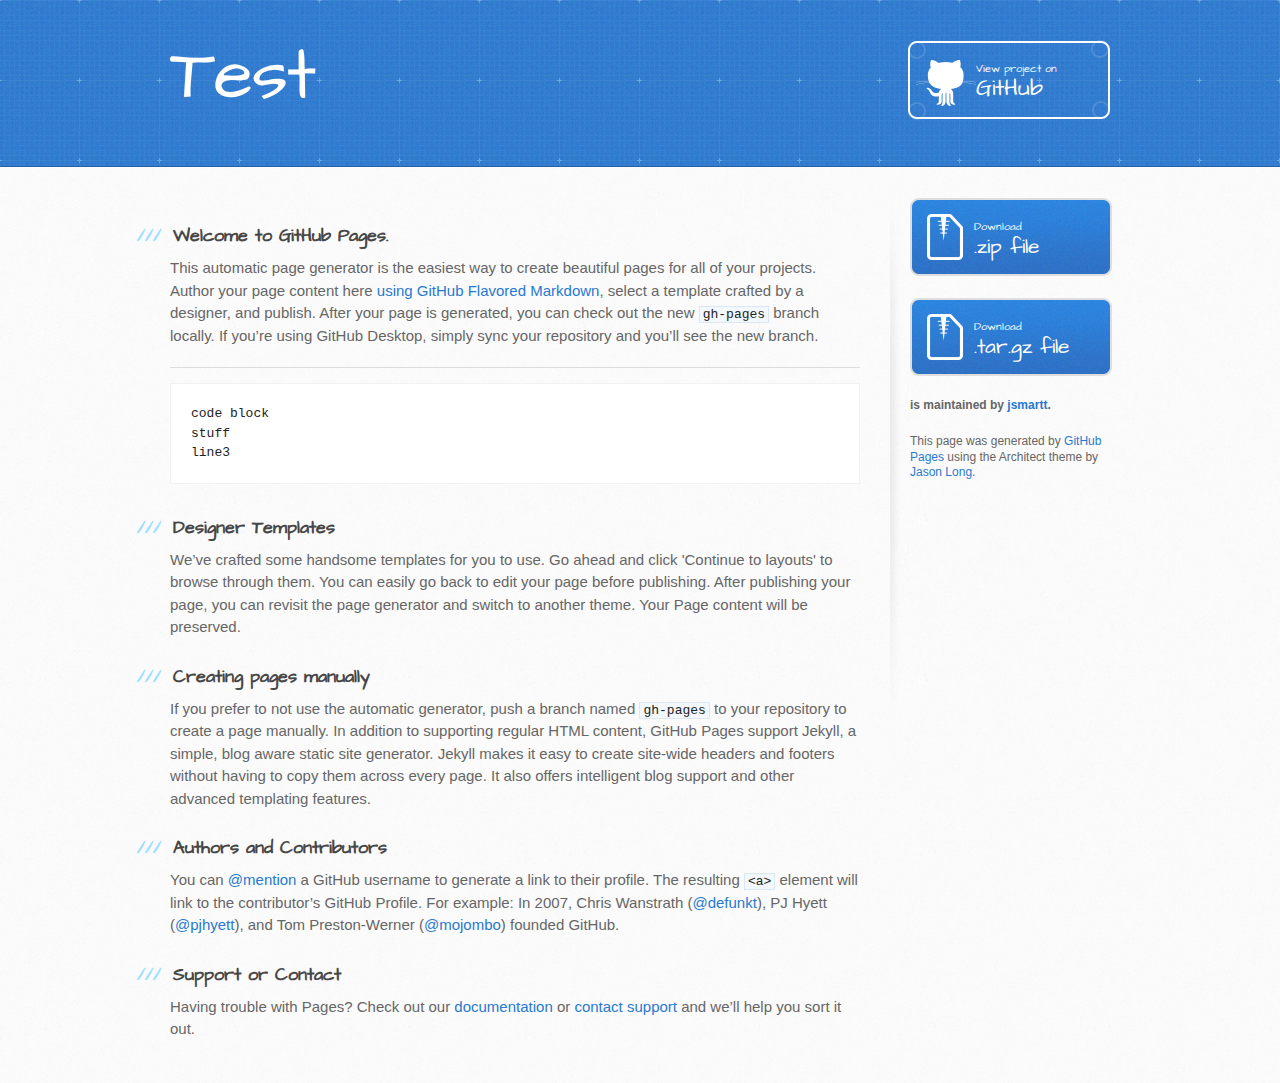
==== index.html @ 28af8bc1 "Create gh-pages branch via GitHub" ====
<!DOCTYPE html>
<html>
  <head>
    <meta charset='utf-8'>
    <meta http-equiv="X-UA-Compatible" content="chrome=1">
    <meta name="viewport" content="width=device-width, initial-scale=1, maximum-scale=1">
    <link href='https://fonts.googleapis.com/css?family=Architects+Daughter' rel='stylesheet' type='text/css'>
    <link rel="stylesheet" type="text/css" href="stylesheets/stylesheet.css" media="screen">
    <link rel="stylesheet" type="text/css" href="stylesheets/github-light.css" media="screen">
    <link rel="stylesheet" type="text/css" href="stylesheets/print.css" media="print">

    <!--[if lt IE 9]>
    <script src="//html5shiv.googlecode.com/svn/trunk/html5.js"></script>
    <![endif]-->

    <title>Test by jsmartt</title>
  </head>

  <body>
    <header>
      <div class="inner">
        <h1>Test</h1>
        <h2></h2>
        <a href="https://github.com/jsmartt/test" class="button"><small>View project on</small> GitHub</a>
      </div>
    </header>

    <div id="content-wrapper">
      <div class="inner clearfix">
        <section id="main-content">
          <h3>
<a id="welcome-to-github-pages" class="anchor" href="#welcome-to-github-pages" aria-hidden="true"><span class="octicon octicon-link"></span></a>Welcome to GitHub Pages.</h3>

<p>This automatic page generator is the easiest way to create beautiful pages for all of your projects. Author your page content here <a href="https://guides.github.com/features/mastering-markdown/">using GitHub Flavored Markdown</a>, select a template crafted by a designer, and publish. After your page is generated, you can check out the new <code>gh-pages</code> branch locally. If you’re using GitHub Desktop, simply sync your repository and you’ll see the new branch.</p>

<hr>

<div class="highlight highlight-source-ruby"><pre>code block
stuff
line3</pre></div>

<h3>
<a id="designer-templates" class="anchor" href="#designer-templates" aria-hidden="true"><span class="octicon octicon-link"></span></a>Designer Templates</h3>

<p>We’ve crafted some handsome templates for you to use. Go ahead and click 'Continue to layouts' to browse through them. You can easily go back to edit your page before publishing. After publishing your page, you can revisit the page generator and switch to another theme. Your Page content will be preserved.</p>

<h3>
<a id="creating-pages-manually" class="anchor" href="#creating-pages-manually" aria-hidden="true"><span class="octicon octicon-link"></span></a>Creating pages manually</h3>

<p>If you prefer to not use the automatic generator, push a branch named <code>gh-pages</code> to your repository to create a page manually. In addition to supporting regular HTML content, GitHub Pages support Jekyll, a simple, blog aware static site generator. Jekyll makes it easy to create site-wide headers and footers without having to copy them across every page. It also offers intelligent blog support and other advanced templating features.</p>

<h3>
<a id="authors-and-contributors" class="anchor" href="#authors-and-contributors" aria-hidden="true"><span class="octicon octicon-link"></span></a>Authors and Contributors</h3>

<p>You can <a href="https://github.com/blog/821" class="user-mention">@mention</a> a GitHub username to generate a link to their profile. The resulting <code>&lt;a&gt;</code> element will link to the contributor’s GitHub Profile. For example: In 2007, Chris Wanstrath (<a href="https://github.com/defunkt" class="user-mention">@defunkt</a>), PJ Hyett (<a href="https://github.com/pjhyett" class="user-mention">@pjhyett</a>), and Tom Preston-Werner (<a href="https://github.com/mojombo" class="user-mention">@mojombo</a>) founded GitHub.</p>

<h3>
<a id="support-or-contact" class="anchor" href="#support-or-contact" aria-hidden="true"><span class="octicon octicon-link"></span></a>Support or Contact</h3>

<p>Having trouble with Pages? Check out our <a href="https://help.github.com/pages">documentation</a> or <a href="https://github.com/contact">contact support</a> and we’ll help you sort it out.</p>
        </section>

        <aside id="sidebar">
          <a href="https://github.com/jsmartt/test/zipball/master" class="button">
            <small>Download</small>
            .zip file
          </a>
          <a href="https://github.com/jsmartt/test/tarball/master" class="button">
            <small>Download</small>
            .tar.gz file
          </a>

          <p class="repo-owner"><a href="https://github.com/jsmartt/test"></a> is maintained by <a href="https://github.com/jsmartt">jsmartt</a>.</p>

          <p>This page was generated by <a href="https://pages.github.com">GitHub Pages</a> using the Architect theme by <a href="https://twitter.com/jasonlong">Jason Long</a>.</p>
        </aside>
      </div>
    </div>

  
  </body>
</html>
---- stylesheets/stylesheet.css ----
/*! normalize.css v3.0.2 | MIT License | git.io/normalize */

/**
 * 1. Set default font family to sans-serif.
 * 2. Prevent iOS text size adjust after orientation change, without disabling
 *    user zoom.
 */

html {
  font-family: sans-serif; /* 1 */
  -webkit-text-size-adjust: 100%; /* 2 */
  -ms-text-size-adjust: 100%; /* 2 */
}

/**
 * Remove default margin.
 */

body {
  margin: 0;
}

/* HTML5 display definitions
   ========================================================================== */

/**
 * Correct `block` display not defined for any HTML5 element in IE 8/9.
 * Correct `block` display not defined for `details` or `summary` in IE 10/11
 * and Firefox.
 * Correct `block` display not defined for `main` in IE 11.
 */

article,
aside,
details,
figcaption,
figure,
footer,
header,
hgroup,
main,
menu,
nav,
section,
summary {
  display: block;
}

/**
 * 1. Correct `inline-block` display not defined in IE 8/9.
 * 2. Normalize vertical alignment of `progress` in Chrome, Firefox, and Opera.
 */

audio,
canvas,
progress,
video {
  display: inline-block; /* 1 */
  vertical-align: baseline; /* 2 */
}

/**
 * Prevent modern browsers from displaying `audio` without controls.
 * Remove excess height in iOS 5 devices.
 */

audio:not([controls]) {
  display: none;
  height: 0;
}

/**
 * Address `[hidden]` styling not present in IE 8/9/10.
 * Hide the `template` element in IE 8/9/11, Safari, and Firefox < 22.
 */

[hidden],
template {
  display: none;
}

/* Links
   ========================================================================== */

/**
 * Remove the gray background color from active links in IE 10.
 */

a {
  background-color: transparent;
}

/**
 * Improve readability when focused and also mouse hovered in all browsers.
 */

a:active,
a:hover {
  outline: 0;
}

/* Text-level semantics
   ========================================================================== */

/**
 * Address styling not present in IE 8/9/10/11, Safari, and Chrome.
 */

abbr[title] {
  border-bottom: 1px dotted;
}

/**
 * Address style set to `bolder` in Firefox 4+, Safari, and Chrome.
 */

b,
strong {
  font-weight: bold;
}

/**
 * Address styling not present in Safari and Chrome.
 */

dfn {
  font-style: italic;
}

/**
 * Address variable `h1` font-size and margin within `section` and `article`
 * contexts in Firefox 4+, Safari, and Chrome.
 */

h1 {
  margin: 0.67em 0;
  font-size: 2em;
}

/**
 * Address styling not present in IE 8/9.
 */

mark {
  color: #000;
  background: #ff0;
}

/**
 * Address inconsistent and variable font size in all browsers.
 */

small {
  font-size: 80%;
}

/**
 * Prevent `sub` and `sup` affecting `line-height` in all browsers.
 */

sub,
sup {
  position: relative;
  font-size: 75%;
  line-height: 0;
  vertical-align: baseline;
}

sup {
  top: -0.5em;
}

sub {
  bottom: -0.25em;
}

/* Embedded content
   ========================================================================== */

/**
 * Remove border when inside `a` element in IE 8/9/10.
 */

img {
  border: 0;
}

/**
 * Correct overflow not hidden in IE 9/10/11.
 */

svg:not(:root) {
  overflow: hidden;
}

/* Grouping content
   ========================================================================== */

/**
 * Address margin not present in IE 8/9 and Safari.
 */

figure {
  margin: 1em 40px;
}

/**
 * Address differences between Firefox and other browsers.
 */

hr {
  height: 0;
  -moz-box-sizing: content-box;
  box-sizing: content-box;
}

/**
 * Contain overflow in all browsers.
 */

pre {
  overflow: auto;
}

/**
 * Address odd `em`-unit font size rendering in all browsers.
 */

code,
kbd,
pre,
samp {
  font-family: monospace, monospace;
  font-size: 1em;
}

/* Forms
   ========================================================================== */

/**
 * Known limitation: by default, Chrome and Safari on OS X allow very limited
 * styling of `select`, unless a `border` property is set.
 */

/**
 * 1. Correct color not being inherited.
 *    Known issue: affects color of disabled elements.
 * 2. Correct font properties not being inherited.
 * 3. Address margins set differently in Firefox 4+, Safari, and Chrome.
 */

button,
input,
optgroup,
select,
textarea {
  margin: 0; /* 3 */
  font: inherit; /* 2 */
  color: inherit; /* 1 */
}

/**
 * Address `overflow` set to `hidden` in IE 8/9/10/11.
 */

button {
  overflow: visible;
}

/**
 * Address inconsistent `text-transform` inheritance for `button` and `select`.
 * All other form control elements do not inherit `text-transform` values.
 * Correct `button` style inheritance in Firefox, IE 8/9/10/11, and Opera.
 * Correct `select` style inheritance in Firefox.
 */

button,
select {
  text-transform: none;
}

/**
 * 1. Avoid the WebKit bug in Android 4.0.* where (2) destroys native `audio`
 *    and `video` controls.
 * 2. Correct inability to style clickable `input` types in iOS.
 * 3. Improve usability and consistency of cursor style between image-type
 *    `input` and others.
 */

button,
html input[type="button"], /* 1 */
input[type="reset"],
input[type="submit"] {
  -webkit-appearance: button; /* 2 */
  cursor: pointer; /* 3 */
}

/**
 * Re-set default cursor for disabled elements.
 */

button[disabled],
html input[disabled] {
  cursor: default;
}

/**
 * Remove inner padding and border in Firefox 4+.
 */

button::-moz-focus-inner,
input::-moz-focus-inner {
  padding: 0;
  border: 0;
}

/**
 * Address Firefox 4+ setting `line-height` on `input` using `!important` in
 * the UA stylesheet.
 */

input {
  line-height: normal;
}

/**
 * It's recommended that you don't attempt to style these elements.
 * Firefox's implementation doesn't respect box-sizing, padding, or width.
 *
 * 1. Address box sizing set to `content-box` in IE 8/9/10.
 * 2. Remove excess padding in IE 8/9/10.
 */

input[type="checkbox"],
input[type="radio"] {
  box-sizing: border-box; /* 1 */
  padding: 0; /* 2 */
}

/**
 * Fix the cursor style for Chrome's increment/decrement buttons. For certain
 * `font-size` values of the `input`, it causes the cursor style of the
 * decrement button to change from `default` to `text`.
 */

input[type="number"]::-webkit-inner-spin-button,
input[type="number"]::-webkit-outer-spin-button {
  height: auto;
}

/**
 * 1. Address `appearance` set to `searchfield` in Safari and Chrome.
 * 2. Address `box-sizing` set to `border-box` in Safari and Chrome
 *    (include `-moz` to future-proof).
 */

input[type="search"] {
  -webkit-box-sizing: content-box; /* 2 */
  -moz-box-sizing: content-box;
  box-sizing: content-box;
  -webkit-appearance: textfield; /* 1 */
}

/**
 * Remove inner padding and search cancel button in Safari and Chrome on OS X.
 * Safari (but not Chrome) clips the cancel button when the search input has
 * padding (and `textfield` appearance).
 */

input[type="search"]::-webkit-search-cancel-button,
input[type="search"]::-webkit-search-decoration {
  -webkit-appearance: none;
}

/**
 * Define consistent border, margin, and padding.
 */

fieldset {
  padding: 0.35em 0.625em 0.75em;
  margin: 0 2px;
  border: 1px solid #c0c0c0;
}

/**
 * 1. Correct `color` not being inherited in IE 8/9/10/11.
 * 2. Remove padding so people aren't caught out if they zero out fieldsets.
 */

legend {
  padding: 0; /* 2 */
  border: 0; /* 1 */
}

/**
 * Remove default vertical scrollbar in IE 8/9/10/11.
 */

textarea {
  overflow: auto;
}

/**
 * Don't inherit the `font-weight` (applied by a rule above).
 * NOTE: the default cannot safely be changed in Chrome and Safari on OS X.
 */

optgroup {
  font-weight: bold;
}

/* Tables
   ========================================================================== */

/**
 * Remove most spacing between table cells.
 */

table {
  border-spacing: 0;
  border-collapse: collapse;
}

td,
th {
  padding: 0;
}

/* LAYOUT STYLES */
body {
  font-family: 'Helvetica Neue', Helvetica, Arial, serif;
  font-size: 15px;
  font-weight: 400;
  line-height: 1.5;
  color: #666;
  background: #fafafa url(../images/body-bg.jpg) 0 0 repeat;
}

p {
  margin-top: 0;
}

a {
  color: #2879d0;
}
a:hover {
  color: #2268b2;
}

header {
  padding-top: 40px;
  padding-bottom: 40px;
  font-family: 'Architects Daughter', 'Helvetica Neue', Helvetica, Arial, serif;
  background: #2e7bcf url(../images/header-bg.jpg) 0 0 repeat-x;
  border-bottom: solid 1px #275da1;
}

header h1 {
  width: 540px;
  margin-top: 0;
  margin-bottom: 0.2em;
  font-size: 72px;
  font-weight: normal;
  line-height: 1;
  color: #fff;
  letter-spacing: -1px;
}

header h2 {
  width: 540px;
  margin-top: 0;
  margin-bottom: 0;
  font-size: 26px;
  font-weight: normal;
  line-height: 1.3;
  color: #9ddcff;
  letter-spacing: 0;
}

.inner {
  position: relative;
  width: 940px;
  margin: 0 auto;
}

#content-wrapper {
  padding-top: 30px;
  border-top: solid 1px #fff;
}

#main-content {
  float: left;
  width: 690px;
}

#main-content img {
  max-width: 100%;
}

aside#sidebar {
  float: right;
  width: 200px;
  min-height: 504px;
  padding-left: 20px;
  font-size: 12px;
  line-height: 1.3;
  background: transparent url(../images/sidebar-bg.jpg) 0 0 no-repeat;
}

aside#sidebar p.repo-owner,
aside#sidebar p.repo-owner a {
  font-weight: bold;
}

#downloads {
  margin-bottom: 40px;
}

a.button {
  width: 134px;
  height: 58px;
  padding-top: 22px;
  padding-left: 68px;
  font-family: 'Architects Daughter', 'Helvetica Neue', Helvetica, Arial, serif;
  font-size: 23px;
  line-height: 1.2;
  color: #fff;
}
a.button small {
  display: block;
  font-size: 11px;
}
header a.button {
  position: absolute;
  top: 0;
  right: 0;
  background: transparent url(../images/github-button.png) 0 0 no-repeat;
}
aside a.button {
  display: block;
  width: 138px;
  padding-left: 64px;
  margin-bottom: 20px;
  font-size: 21px;
  background: transparent url(../images/download-button.png) 0 0 no-repeat;
}

code, pre {
  margin-bottom: 30px;
  font-family: Monaco, "Bitstream Vera Sans Mono", "Lucida Console", Terminal, monospace;
  font-size: 13px;
  color: #222;
}

code {
  padding: 0 3px;
  background-color: #f2f8fc;
  border: solid 1px #dbe7f3;
}

pre {
  padding: 20px;
  overflow: auto;
  text-shadow: none;
  background: #fff;
  border: solid 1px #f2f2f2;
}
pre code {
  padding: 0;
  color: #2879d0;
  background-color: #fff;
  border: none;
}

ul, ol, dl {
  margin-bottom: 20px;
}


/* COMMON STYLES */

hr {
  height: 0;
  margin-top: 1em;
  margin-bottom: 1em;
  border: 0;
  border-top: solid 1px #ddd;
}

table {
  width: 100%;
  border: 1px solid #ebebeb;
}

th {
  font-weight: 500;
}

td {
  font-weight: 300;
  text-align: center;
  border: 1px solid #ebebeb;
}

form {
  padding: 20px;
  background: #f2f2f2;

}


/* GENERAL ELEMENT TYPE STYLES */

#main-content h1 {
  margin-top: 0;
  margin-bottom: 0;
  font-family: 'Architects Daughter', 'Helvetica Neue', Helvetica, Arial, serif;
  font-size: 2.8em;
  font-weight: normal;
  color: #474747;
  text-indent: 6px;
  letter-spacing: -1px;
}

#main-content h1:before {
  padding-right: 0.3em;
  margin-left: -0.9em;
  color: #9ddcff;
  content: "/";
}

#main-content h2 {
  margin-bottom: 8px;
  font-family: 'Architects Daughter', 'Helvetica Neue', Helvetica, Arial, serif;
  font-size: 22px;
  font-weight: bold;
  color: #474747;
  text-indent: 4px;
}
#main-content h2:before {
  padding-right: 0.3em;
  margin-left: -1.5em;
  content: "//";
  color: #9ddcff;
}

#main-content h3 {
  margin-top: 24px;
  margin-bottom: 8px;
  font-family: 'Architects Daughter', 'Helvetica Neue', Helvetica, Arial, serif;
  font-size: 18px;
  font-weight: bold;
  color: #474747;
  text-indent: 3px;
}

#main-content h3:before {
  padding-right: 0.3em;
  margin-left: -2em;
  content: "///";
  color: #9ddcff;
}

#main-content h4 {
  margin-bottom: 8px;
  font-family: 'Architects Daughter', 'Helvetica Neue', Helvetica, Arial, serif;
  font-size: 15px;
  font-weight: bold;
  color: #474747;
  text-indent: 3px;
}

h4:before {
  padding-right: 0.3em;
  margin-left: -2.8em;
  content: "////";
  color: #9ddcff;
}

#main-content h5 {
  margin-bottom: 8px;
  font-family: 'Architects Daughter', 'Helvetica Neue', Helvetica, Arial, serif;
  font-size: 14px;
  color: #474747;
  text-indent: 3px;
}
h5:before {
  padding-right: 0.3em;
  margin-left: -3.2em;
  content: "/////";
  color: #9ddcff;
}

#main-content h6 {
  margin-bottom: 8px;
  font-family: 'Architects Daughter', 'Helvetica Neue', Helvetica, Arial, serif;
  font-size: .8em;
  color: #474747;
  text-indent: 3px;
}
h6:before {
  padding-right: 0.3em;
  margin-left: -3.7em;
  content: "//////";
  color: #9ddcff;
}

p {
  margin-bottom: 20px;
}

a {
  text-decoration: none;
}

p a {
  font-weight: 400;
}

blockquote {
  padding: 0 0 0 30px;
  margin-bottom: 20px;
  font-size: 1.6em;
  border-left: 10px solid #e9e9e9;
}

ul {
  list-style-position: inside;
  list-style: disc;
  padding-left: 20px;
}

ol {
  list-style-position: inside;
  list-style: decimal;
  padding-left: 3px;
}

dl dd {
  font-style: italic;
  font-weight: 100;
}

footer {
  padding-top: 20px;
  padding-bottom: 30px;
  margin-top: 40px;
  font-size: 13px;
  color: #aaa;
  background: transparent url('../images/hr.png') 0 0 no-repeat;
}

footer a {
  color: #666;
}
footer a:hover {
  color: #444;
}

/* MISC */
.clearfix:after {
  display: block;
  height: 0;
  clear: both;
  visibility: hidden;
  content: '.';
}

.clearfix {display: inline-block;}
* html .clearfix {height: 1%;}
.clearfix {display: block;}

/* #Media Queries
================================================== */

/* Smaller than standard 960 (devices and browsers) */
@media only screen and (max-width: 959px) { }

/* Tablet Portrait size to standard 960 (devices and browsers) */
@media only screen and (min-width: 768px) and (max-width: 959px) {
  .inner {
    width: 740px;
  }
  header h1, header h2 {
    width: 340px;
  }
  header h1 {
    font-size: 60px;
  }
  header h2 {
    font-size: 30px;
  }
  #main-content {
    width: 490px;
  }
  #main-content h1:before,
  #main-content h2:before,
  #main-content h3:before,
  #main-content h4:before,
  #main-content h5:before,
  #main-content h6:before {
    padding-right: 0;
    margin-left: 0;
    content: none;
  }
}

/* All Mobile Sizes (devices and browser) */
@media only screen and (max-width: 767px) {
  .inner {
    width: 93%;
  }
  header {
    padding: 20px 0;
  }
  header .inner {
    position: relative;
  }
  header h1, header h2 {
    width: 100%;
  }
  header h1 {
    font-size: 48px;
  }
  header h2 {
    font-size: 24px;
  }
  header a.button {
    position: relative;
    display: inline-block;
    width: auto;
    height: auto;
    padding: 5px 10px;
    margin-top: 15px;
    font-size: 13px;
    line-height: 1;
    color: #2879d0;
    text-align: center;
    background-color: #9ddcff;
    background-image: none;
    border-radius: 5px;
    -moz-border-radius: 5px;
    -webkit-border-radius: 5px;
  }
  header a.button small {
    display: inline;
    font-size: 13px;
  }
  #main-content,
  aside#sidebar {
    float: none;
    width: 100% ! important;
  }
  aside#sidebar {
    min-height: 0;
    padding: 20px 0;
    margin-top: 20px;
    background-image: none;
    border-top: solid 1px #ddd;
  }
  aside#sidebar a.button {
    display: none;
  }
  #main-content h1:before,
  #main-content h2:before,
  #main-content h3:before,
  #main-content h4:before,
  #main-content h5:before,
  #main-content h6:before {
    padding-right: 0;
    margin-left: 0;
    content: none;
  }
}

/* Mobile Landscape Size to Tablet Portrait (devices and browsers) */
@media only screen and (min-width: 480px) and (max-width: 767px) { }

/* Mobile Portrait Size to Mobile Landscape Size (devices and browsers) */
@media only screen and (max-width: 479px) { }
---- stylesheets/github-light.css ----
/*
   Copyright 2014 GitHub Inc.

   Licensed under the Apache License, Version 2.0 (the "License");
   you may not use this file except in compliance with the License.
   You may obtain a copy of the License at

       http://www.apache.org/licenses/LICENSE-2.0

   Unless required by applicable law or agreed to in writing, software
   distributed under the License is distributed on an "AS IS" BASIS,
   WITHOUT WARRANTIES OR CONDITIONS OF ANY KIND, either express or implied.
   See the License for the specific language governing permissions and
   limitations under the License.

*/

.pl-c /* comment */ {
  color: #969896;
}

.pl-c1      /* constant, markup.raw, meta.diff.header, meta.module-reference, meta.property-name, support, support.constant, support.variable, variable.other.constant */,
.pl-s .pl-v /* string variable */ {
  color: #0086b3;
}

.pl-e  /* entity */,
.pl-en /* entity.name */ {
  color: #795da3;
}

.pl-s .pl-s1 /* string source */,
.pl-smi      /* storage.modifier.import, storage.modifier.package, storage.type.java, variable.other, variable.parameter.function */ {
  color: #333;
}

.pl-ent /* entity.name.tag */ {
  color: #63a35c;
}

.pl-k /* keyword, storage, storage.type */ {
  color: #a71d5d;
}

.pl-pds              /* punctuation.definition.string, string.regexp.character-class */,
.pl-s                /* string */,
.pl-s .pl-pse .pl-s1 /* string punctuation.section.embedded source */,
.pl-sr               /* string.regexp */,
.pl-sr .pl-cce       /* string.regexp constant.character.escape */,
.pl-sr .pl-sra       /* string.regexp string.regexp.arbitrary-repitition */,
.pl-sr .pl-sre       /* string.regexp source.ruby.embedded */ {
  color: #183691;
}

.pl-v /* variable */ {
  color: #ed6a43;
}

.pl-id /* invalid.deprecated */ {
  color: #b52a1d;
}

.pl-ii /* invalid.illegal */ {
  background-color: #b52a1d;
  color: #f8f8f8;
}

.pl-sr .pl-cce /* string.regexp constant.character.escape */ {
  color: #63a35c;
  font-weight: bold;
}

.pl-ml /* markup.list */ {
  color: #693a17;
}

.pl-mh        /* markup.heading */,
.pl-mh .pl-en /* markup.heading entity.name */,
.pl-ms        /* meta.separator */ {
  color: #1d3e81;
  font-weight: bold;
}

.pl-mq /* markup.quote */ {
  color: #008080;
}

.pl-mi /* markup.italic */ {
  color: #333;
  font-style: italic;
}

.pl-mb /* markup.bold */ {
  color: #333;
  font-weight: bold;
}

.pl-md /* markup.deleted, meta.diff.header.from-file */ {
  background-color: #ffecec;
  color: #bd2c00;
}

.pl-mi1 /* markup.inserted, meta.diff.header.to-file */ {
  background-color: #eaffea;
  color: #55a532;
}

.pl-mdr /* meta.diff.range */ {
  color: #795da3;
  font-weight: bold;
}

.pl-mo /* meta.output */ {
  color: #1d3e81;
}
---- stylesheets/print.css ----
html, body, div, span, applet, object, iframe,
h1, h2, h3, h4, h5, h6, p, blockquote, pre,
a, abbr, acronym, address, big, cite, code,
del, dfn, em, img, ins, kbd, q, s, samp,
small, strike, strong, sub, sup, tt, var,
b, u, i, center,
dl, dt, dd, ol, ul, li,
fieldset, form, label, legend,
table, caption, tbody, tfoot, thead, tr, th, td,
article, aside, canvas, details, embed,
figure, figcaption, footer, header, hgroup,
menu, nav, output, ruby, section, summary,
time, mark, audio, video {
  padding: 0;
  margin: 0;
  font: inherit;
  font-size: 100%;
  vertical-align: baseline;
  border: 0;
}
/* HTML5 display-role reset for older browsers */
article, aside, details, figcaption, figure,
footer, header, hgroup, menu, nav, section {
  display: block;
}
body {
  line-height: 1;
}
ol, ul {
  list-style: none;
}
blockquote, q {
  quotes: none;
}
blockquote:before, blockquote:after,
q:before, q:after {
  content: '';
  content: none;
}
table {
  border-spacing: 0;
  border-collapse: collapse;
}
body {
  font-family: 'Helvetica Neue', Helvetica, Arial, serif;
  font-size: 13px;
  line-height: 1.5;
  color: #000;
}

a {
  font-weight: bold;
  color: #d5000d;
}

header {
  padding-top: 35px;
  padding-bottom: 10px;
}

header h1 {
  font-size: 48px;
  font-weight: bold;
  line-height: 1.2;
  color: #303030;
  letter-spacing: -1px;
}

header h2 {
  font-size: 24px;
  font-weight: normal;
  line-height: 1.3;
  color: #aaa;
  letter-spacing: -1px;
}
#downloads {
  display: none;
}
#main_content {
  padding-top: 20px;
}

code, pre {
  margin-bottom: 30px;
  font-family: Monaco, "Bitstream Vera Sans Mono", "Lucida Console", Terminal;
  font-size: 12px;
  color: #222;
}

code {
  padding: 0 3px;
}

pre {
  padding: 20px;
  overflow: auto;
  border: solid 1px #ddd;
}
pre code {
  padding: 0;
}

ul, ol, dl {
  margin-bottom: 20px;
}


/* COMMON STYLES */

table {
  width: 100%;
  border: 1px solid #ebebeb;
}

th {
  font-weight: 500;
}

td {
  font-weight: 300;
  text-align: center;
  border: 1px solid #ebebeb;
}

form {
  padding: 20px;
  background: #f2f2f2;

}


/* GENERAL ELEMENT TYPE STYLES */

h1 {
  font-size: 2.8em;
}

h2 {
  margin-bottom: 8px;
  font-size: 22px;
  font-weight: bold;
  color: #303030;
}

h3 {
  margin-bottom: 8px;
  font-size: 18px;
  font-weight: bold;
  color: #d5000d;
}

h4 {
  font-size: 16px;
  font-weight: bold;
  color: #303030;
}

h5 {
  font-size: 1em;
  color: #303030;
}

h6 {
  font-size: .8em;
  color: #303030;
}

p {
  margin-bottom: 20px;
  font-weight: 300;
}

a {
  text-decoration: none;
}

p a {
  font-weight: 400;
}

blockquote {
  padding: 0 0 0 30px;
  margin-bottom: 20px;
  font-size: 1.6em;
  border-left: 10px solid #e9e9e9;
}

ul li {
  padding-left: 20px;
  list-style-position: inside;
  list-style: disc;
}

ol li {
  padding-left: 3px;
  list-style-position: inside;
  list-style: decimal;
}

dl dd {
  font-style: italic;
  font-weight: 100;
}

footer {
  padding-top: 20px;
  padding-bottom: 30px;
  margin-top: 40px;
  font-size: 13px;
  color: #aaa;
}

footer a {
  color: #666;
}

/* MISC */
.clearfix:after {
  display: block;
  height: 0;
  clear: both;
  visibility: hidden;
  content: '.';
}

.clearfix {display: inline-block;}
* html .clearfix {height: 1%;}
.clearfix {display: block;}
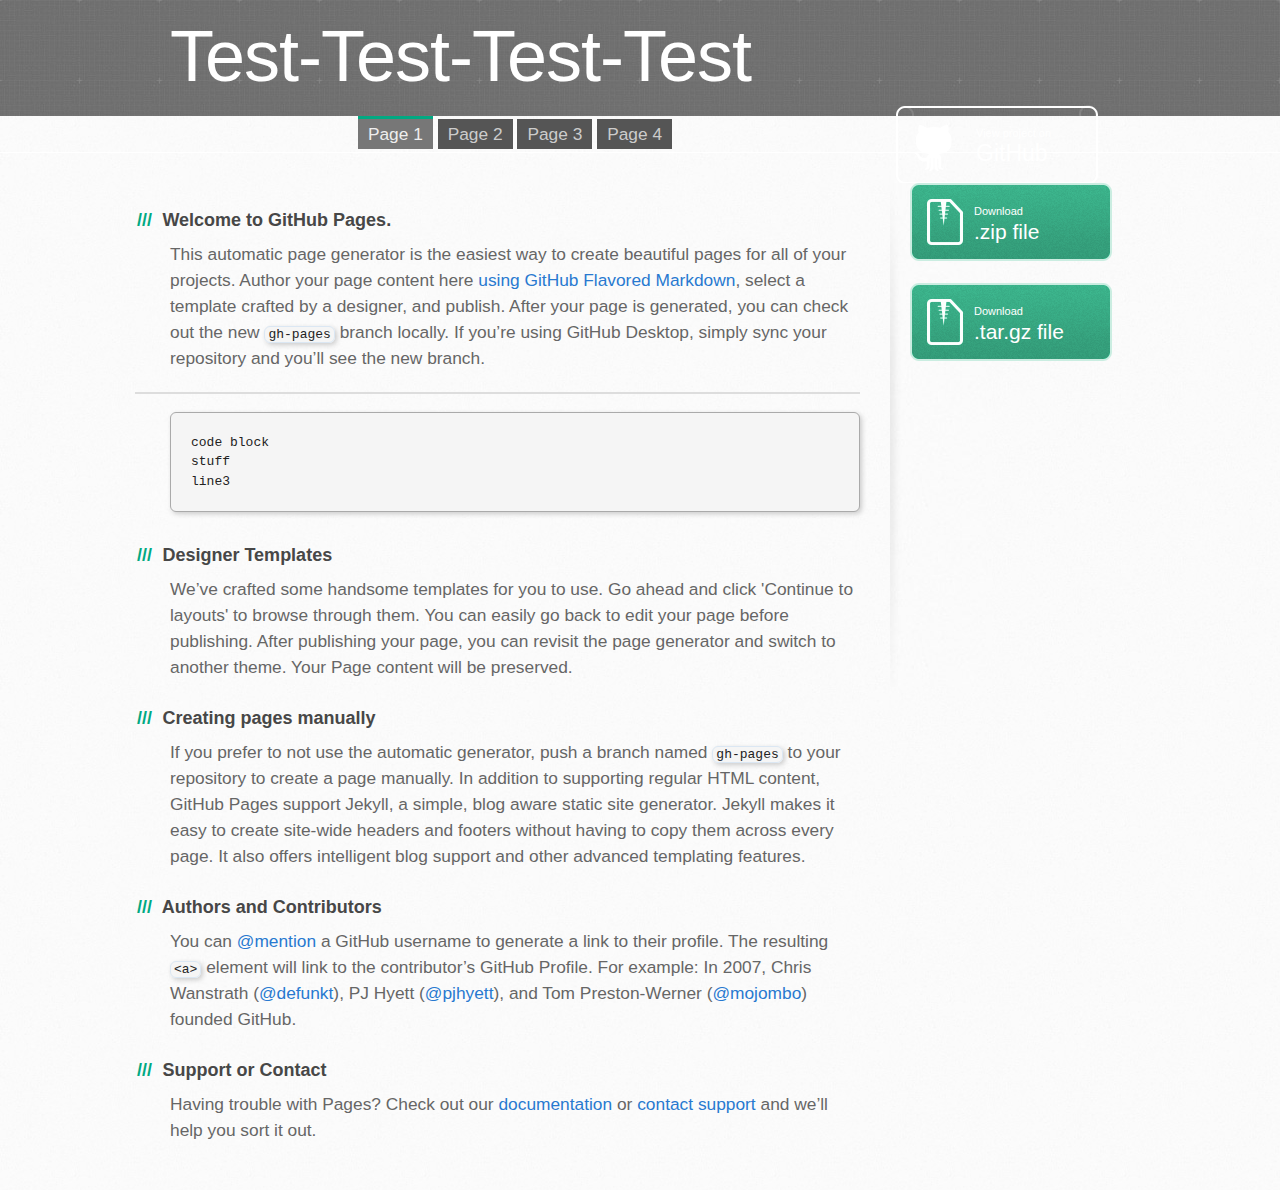
==== commit 99906eda: "Updated style" ====
--- a/index.html
+++ b/index.html
@@ -4,7 +4,6 @@
     <meta charset='utf-8'>
     <meta http-equiv="X-UA-Compatible" content="chrome=1">
     <meta name="viewport" content="width=device-width, initial-scale=1, maximum-scale=1">
-    <link href='https://fonts.googleapis.com/css?family=Architects+Daughter' rel='stylesheet' type='text/css'>
     <link rel="stylesheet" type="text/css" href="stylesheets/stylesheet.css" media="screen">
     <link rel="stylesheet" type="text/css" href="stylesheets/github-light.css" media="screen">
     <link rel="stylesheet" type="text/css" href="stylesheets/print.css" media="print">
@@ -19,11 +18,18 @@
   <body>
     <header>
       <div class="inner">
-        <h1>Test</h1>
+        <h1>Test-Test-Test-Test</h1>
         <h2></h2>
         <a href="https://github.com/jsmartt/test" class="button"><small>View project on</small> GitHub</a>
       </div>
     </header>
+
+    <div id="nav" class="inner">
+      <a class="nav-item nav-item-selected" href="index.html">Page 1</a>
+      <a class="nav-item" href="index.html">Page 2</a>
+      <a class="nav-item" href="index.html">Page 3</a>
+      <a class="nav-item" href="index.html">Page 4</a>
+    </div>
 
     <div id="content-wrapper">
       <div class="inner clearfix">
@@ -69,14 +75,10 @@
             <small>Download</small>
             .tar.gz file
           </a>
-
-          <p class="repo-owner"><a href="https://github.com/jsmartt/test"></a> is maintained by <a href="https://github.com/jsmartt">jsmartt</a>.</p>
-
-          <p>This page was generated by <a href="https://pages.github.com">GitHub Pages</a> using the Architect theme by <a href="https://twitter.com/jasonlong">Jason Long</a>.</p>
         </aside>
       </div>
     </div>
 
-  
+
   </body>
 </html>
--- a/stylesheets/stylesheet.css
+++ b/stylesheets/stylesheet.css
@@ -210,6 +210,7 @@
 
 hr {
   height: 0;
+  margin-left: -35px;
   -moz-box-sizing: content-box;
   box-sizing: content-box;
 }
@@ -428,8 +429,8 @@
 
 /* LAYOUT STYLES */
 body {
-  font-family: 'Helvetica Neue', Helvetica, Arial, serif;
-  font-size: 15px;
+  font-family: Arial, Helvetica, serif;
+  font-size: 13pt;
   font-weight: 400;
   line-height: 1.5;
   color: #666;
@@ -448,21 +449,32 @@
 }
 
 header {
-  padding-top: 40px;
-  padding-bottom: 40px;
-  font-family: 'Architects Daughter', 'Helvetica Neue', Helvetica, Arial, serif;
-  background: #2e7bcf url(../images/header-bg.jpg) 0 0 repeat-x;
-  border-bottom: solid 1px #275da1;
+  padding-top: 20px;
+  padding-bottom: 10px;
+  font-family: Arial, Helvetica, serif;
+  background: #999999 url(../images/header-bg.jpg) 0 0 repeat-x;
+}
+
+header #logo {
+  background-image: url(../images/hpe_pri_grn_pos_rgb.svg);
+  background-position: center left;
+  background-repeat: no-repeat;
+  background-size: 250px;
+  height: 80px;
+  width: 250px;
+  left: -28px;
+  position: relative;
+  margin-bottom: 5px;
 }
 
 header h1 {
-  width: 540px;
   margin-top: 0;
   margin-bottom: 0.2em;
+  margin-right: 220px;
   font-size: 72px;
   font-weight: normal;
   line-height: 1;
-  color: #fff;
+  color: #FFF;
   letter-spacing: -1px;
 }
 
@@ -473,8 +485,36 @@
   font-size: 26px;
   font-weight: normal;
   line-height: 1.3;
-  color: #9ddcff;
+  color: #01a982;
   letter-spacing: 0;
+}
+
+#nav {
+  text-align: center;
+  padding-right: 250px;
+}
+
+#nav a:hover, #nav a:visited {
+  color: #CCCCCC;
+}
+
+#nav a:hover {
+  color: #01a982;
+  background-color: #444444;
+}
+
+.nav-item {
+  background-color: #555555;
+  padding: 5px 10px;
+  color: #CCCCCC;
+  line-height: 36px;
+  white-space: nowrap;
+}
+
+.nav-item-selected {
+  background-color: #777777;
+  box-shadow: 0 -3px #01a982;
+  color: #EEEEEE;
 }
 
 .inner {
@@ -520,8 +560,8 @@
   width: 134px;
   height: 58px;
   padding-top: 22px;
-  padding-left: 68px;
-  font-family: 'Architects Daughter', 'Helvetica Neue', Helvetica, Arial, serif;
+  padding-left: 80px;
+  font-family: Arial, Helvetica, serif;
   font-size: 23px;
   line-height: 1.2;
   color: #fff;
@@ -532,7 +572,7 @@
 }
 header a.button {
   position: absolute;
-  top: 0;
+  top: 85px;
   right: 0;
   background: transparent url(../images/github-button.png) 0 0 no-repeat;
 }
@@ -550,11 +590,14 @@
   font-family: Monaco, "Bitstream Vera Sans Mono", "Lucida Console", Terminal, monospace;
   font-size: 13px;
   color: #222;
+  border-radius: 6px;
+  border: solid 1px #AAAAAA;
+  background-color: #F5F5F5;
+  box-shadow: 2px 2px 5px #CCCCCC;
 }
 
 code {
   padding: 0 3px;
-  background-color: #f2f8fc;
   border: solid 1px #dbe7f3;
 }
 
@@ -562,9 +605,8 @@
   padding: 20px;
   overflow: auto;
   text-shadow: none;
-  background: #fff;
-  border: solid 1px #f2f2f2;
-}
+}
+
 pre code {
   padding: 0;
   color: #2879d0;
@@ -584,7 +626,7 @@
   margin-top: 1em;
   margin-bottom: 1em;
   border: 0;
-  border-top: solid 1px #ddd;
+  border-top: solid 2px #ddd;
 }
 
 table {
@@ -614,7 +656,7 @@
 #main-content h1 {
   margin-top: 0;
   margin-bottom: 0;
-  font-family: 'Architects Daughter', 'Helvetica Neue', Helvetica, Arial, serif;
+  font-family: Arial, Helvetica, serif;
   font-size: 2.8em;
   font-weight: normal;
   color: #474747;
@@ -625,13 +667,13 @@
 #main-content h1:before {
   padding-right: 0.3em;
   margin-left: -0.9em;
-  color: #9ddcff;
+  color: #01a982;
   content: "/";
 }
 
 #main-content h2 {
   margin-bottom: 8px;
-  font-family: 'Architects Daughter', 'Helvetica Neue', Helvetica, Arial, serif;
+  font-family: Arial, Helvetica, serif;
   font-size: 22px;
   font-weight: bold;
   color: #474747;
@@ -641,13 +683,13 @@
   padding-right: 0.3em;
   margin-left: -1.5em;
   content: "//";
-  color: #9ddcff;
+  color: #01a982;
 }
 
 #main-content h3 {
   margin-top: 24px;
   margin-bottom: 8px;
-  font-family: 'Architects Daughter', 'Helvetica Neue', Helvetica, Arial, serif;
+  font-family: Arial, Helvetica, serif;
   font-size: 18px;
   font-weight: bold;
   color: #474747;
@@ -658,12 +700,12 @@
   padding-right: 0.3em;
   margin-left: -2em;
   content: "///";
-  color: #9ddcff;
+  color: #01a982;
 }
 
 #main-content h4 {
   margin-bottom: 8px;
-  font-family: 'Architects Daughter', 'Helvetica Neue', Helvetica, Arial, serif;
+  font-family: Arial, Helvetica, serif;
   font-size: 15px;
   font-weight: bold;
   color: #474747;
@@ -674,12 +716,12 @@
   padding-right: 0.3em;
   margin-left: -2.8em;
   content: "////";
-  color: #9ddcff;
+  color: #01a982;
 }
 
 #main-content h5 {
   margin-bottom: 8px;
-  font-family: 'Architects Daughter', 'Helvetica Neue', Helvetica, Arial, serif;
+  font-family: Arial, Helvetica, serif;
   font-size: 14px;
   color: #474747;
   text-indent: 3px;
@@ -688,12 +730,12 @@
   padding-right: 0.3em;
   margin-left: -3.2em;
   content: "/////";
-  color: #9ddcff;
+  color: #01a982;
 }
 
 #main-content h6 {
   margin-bottom: 8px;
-  font-family: 'Architects Daughter', 'Helvetica Neue', Helvetica, Arial, serif;
+  font-family: Arial, Helvetica, serif;
   font-size: .8em;
   color: #474747;
   text-indent: 3px;
@@ -702,7 +744,7 @@
   padding-right: 0.3em;
   margin-left: -3.7em;
   content: "//////";
-  color: #9ddcff;
+  color: #01a982;
 }
 
 p {
@@ -781,8 +823,8 @@
   .inner {
     width: 740px;
   }
-  header h1, header h2 {
-    width: 340px;
+  hr {
+    margin-left: 0;
   }
   header h1 {
     font-size: 60px;
@@ -810,11 +852,21 @@
   .inner {
     width: 93%;
   }
+  hr {
+    margin-left: 0;
+  }
   header {
-    padding: 20px 0;
+    padding: 10px 0;
+  }
+  header #logo {
+    background-size: 200px;
+    height: 60px;
+    width: 200px;
+    padding-top: 10px;
   }
   header .inner {
     position: relative;
+    text-align: right;
   }
   header h1, header h2 {
     width: 100%;
@@ -827,16 +879,16 @@
   }
   header a.button {
     position: relative;
+    top: 0;
     display: inline-block;
     width: auto;
     height: auto;
     padding: 5px 10px;
-    margin-top: 15px;
     font-size: 13px;
     line-height: 1;
-    color: #2879d0;
+    color: #333;
     text-align: center;
-    background-color: #9ddcff;
+    background-color: #CCCCCC;
     background-image: none;
     border-radius: 5px;
     -moz-border-radius: 5px;
@@ -878,4 +930,3 @@
 
 /* Mobile Portrait Size to Mobile Landscape Size (devices and browsers) */
 @media only screen and (max-width: 479px) { }
-
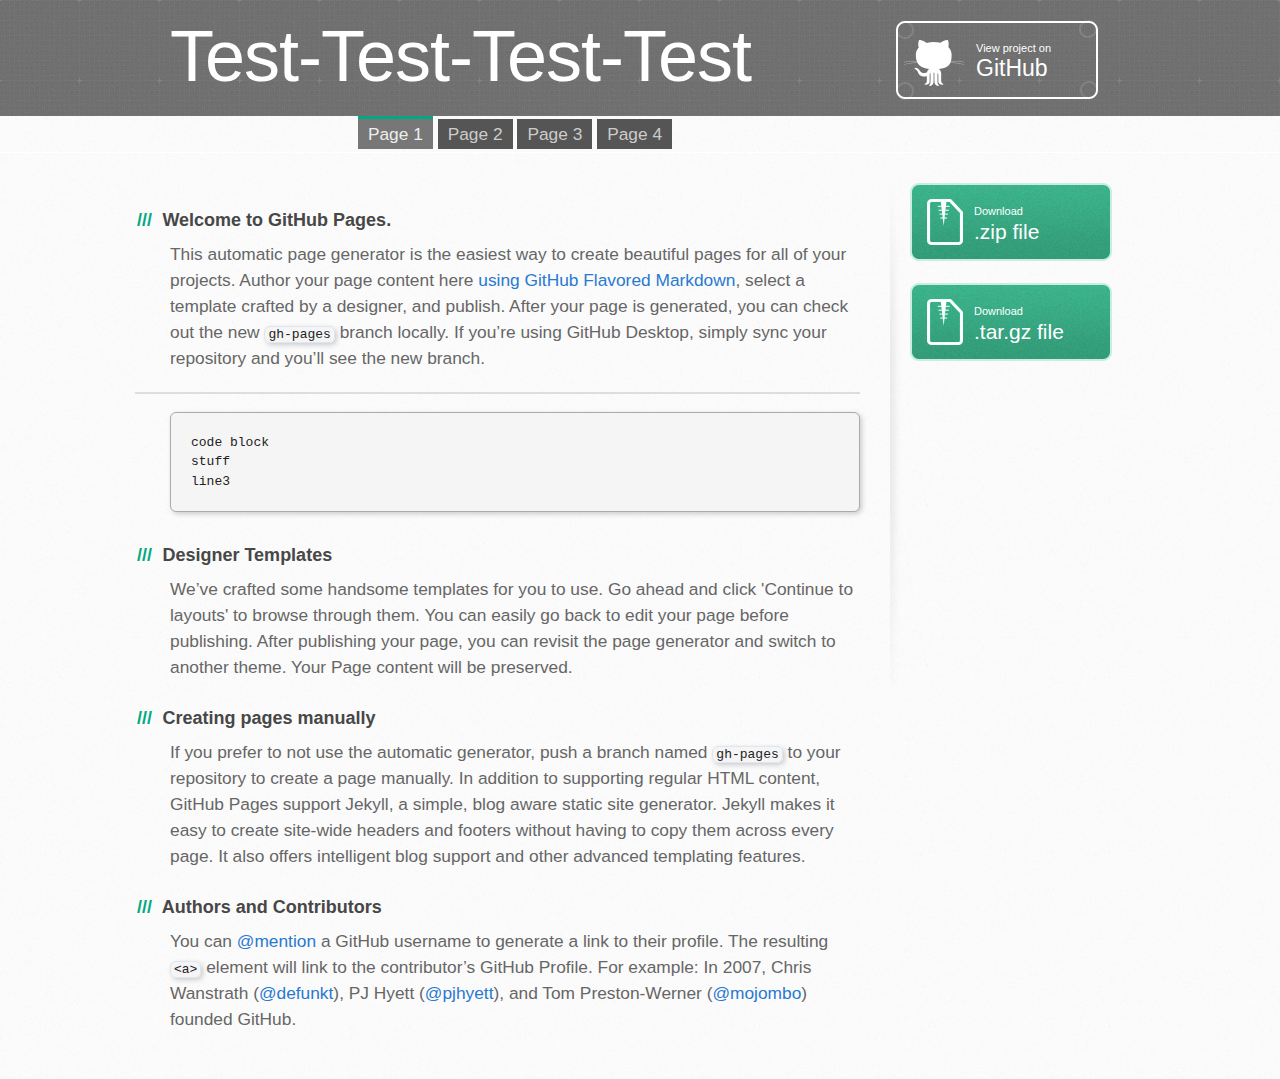
==== commit 299d4905: "added more pages" ====
--- a/index.html
+++ b/index.html
@@ -26,9 +26,9 @@
 
     <div id="nav" class="inner">
       <a class="nav-item nav-item-selected" href="index.html">Page 1</a>
-      <a class="nav-item" href="index.html">Page 2</a>
-      <a class="nav-item" href="index.html">Page 3</a>
-      <a class="nav-item" href="index.html">Page 4</a>
+      <a class="nav-item" href="page2.html">Page 2</a>
+      <a class="nav-item" href="page3.html">Page 3</a>
+      <a class="nav-item" href="page4.html">Page 4</a>
     </div>
 
     <div id="content-wrapper">
@@ -60,10 +60,6 @@
 
 <p>You can <a href="https://github.com/blog/821" class="user-mention">@mention</a> a GitHub username to generate a link to their profile. The resulting <code>&lt;a&gt;</code> element will link to the contributor’s GitHub Profile. For example: In 2007, Chris Wanstrath (<a href="https://github.com/defunkt" class="user-mention">@defunkt</a>), PJ Hyett (<a href="https://github.com/pjhyett" class="user-mention">@pjhyett</a>), and Tom Preston-Werner (<a href="https://github.com/mojombo" class="user-mention">@mojombo</a>) founded GitHub.</p>
 
-<h3>
-<a id="support-or-contact" class="anchor" href="#support-or-contact" aria-hidden="true"><span class="octicon octicon-link"></span></a>Support or Contact</h3>
-
-<p>Having trouble with Pages? Check out our <a href="https://help.github.com/pages">documentation</a> or <a href="https://github.com/contact">contact support</a> and we’ll help you sort it out.</p>
         </section>
 
         <aside id="sidebar">
--- a/stylesheets/stylesheet.css
+++ b/stylesheets/stylesheet.css
@@ -10,6 +10,9 @@
   font-family: sans-serif; /* 1 */
   -webkit-text-size-adjust: 100%; /* 2 */
   -ms-text-size-adjust: 100%; /* 2 */
+  overflow-x: hidden;
+  overflow-y: auto;
+  width: 100%;
 }
 
 /**
@@ -572,7 +575,7 @@
 }
 header a.button {
   position: absolute;
-  top: 85px;
+  top: 0;
   right: 0;
   background: transparent url(../images/github-button.png) 0 0 no-repeat;
 }
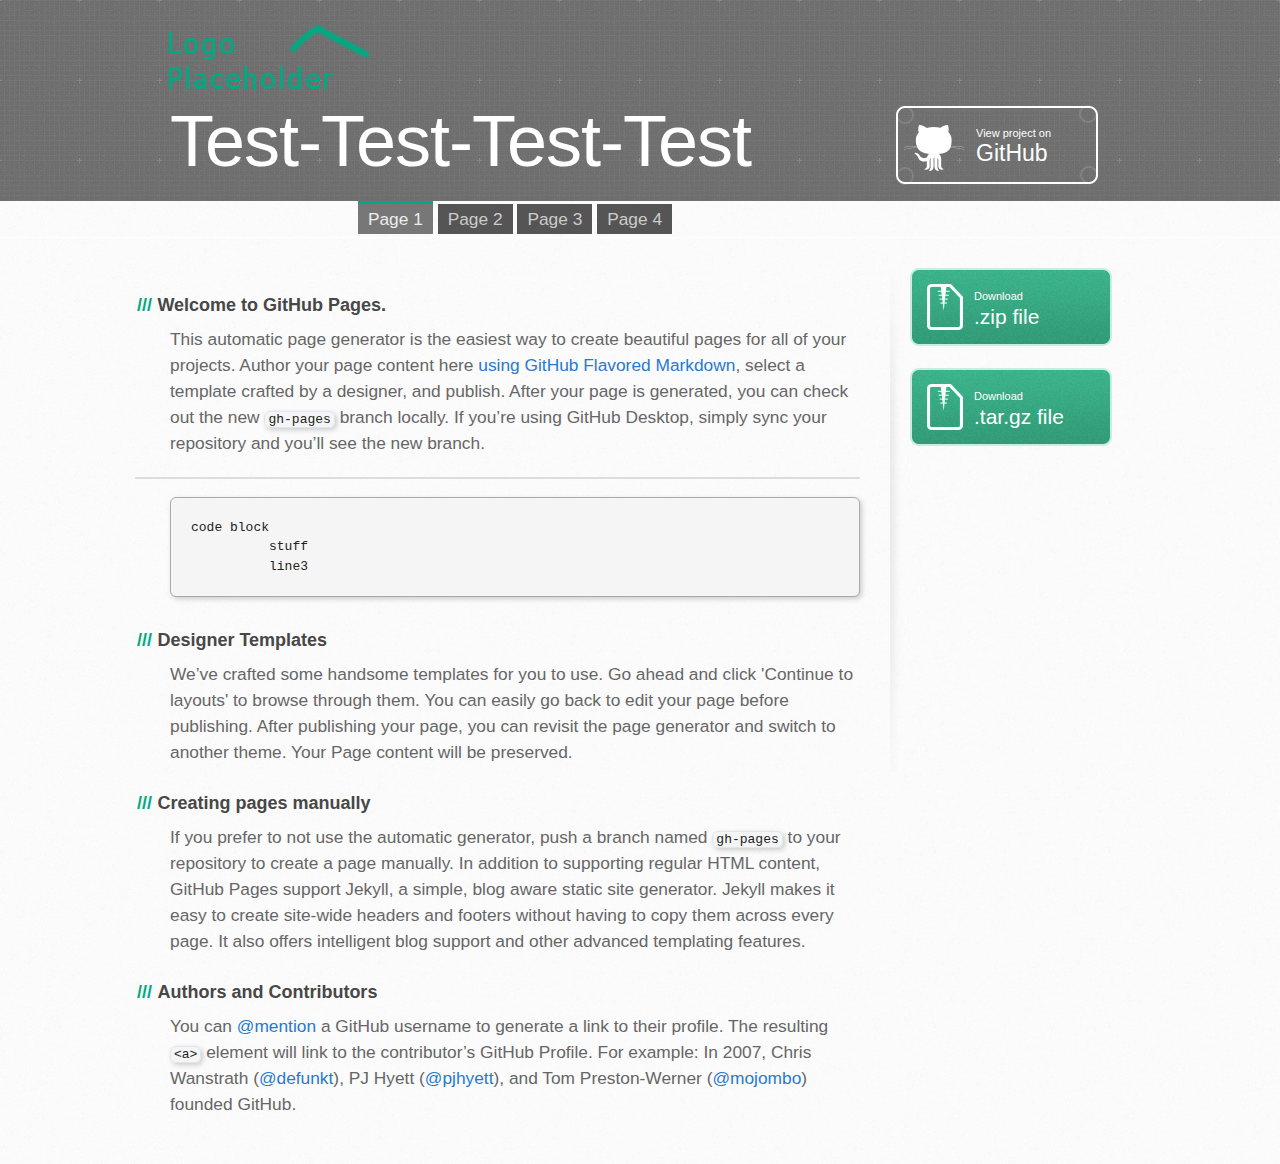
==== commit a22b4a5d: "Updated logo & css" ====
--- a/index.html
+++ b/index.html
@@ -3,7 +3,7 @@
   <head>
     <meta charset='utf-8'>
     <meta http-equiv="X-UA-Compatible" content="chrome=1">
-    <meta name="viewport" content="width=device-width, initial-scale=1, maximum-scale=1">
+    <meta name="viewport" content="width=device-width, initial-scale=1, maximum-scale=2">
     <link rel="stylesheet" type="text/css" href="stylesheets/stylesheet.css" media="screen">
     <link rel="stylesheet" type="text/css" href="stylesheets/github-light.css" media="screen">
     <link rel="stylesheet" type="text/css" href="stylesheets/print.css" media="print">
@@ -18,13 +18,14 @@
   <body>
     <header>
       <div class="inner">
+        <div id="logo"></div>
         <h1>Test-Test-Test-Test</h1>
         <h2></h2>
         <a href="https://github.com/jsmartt/test" class="button"><small>View project on</small> GitHub</a>
       </div>
     </header>
 
-    <div id="nav" class="inner">
+    <div id="nav">
       <a class="nav-item nav-item-selected" href="index.html">Page 1</a>
       <a class="nav-item" href="page2.html">Page 2</a>
       <a class="nav-item" href="page3.html">Page 3</a>
@@ -34,31 +35,27 @@
     <div id="content-wrapper">
       <div class="inner clearfix">
         <section id="main-content">
-          <h3>
-<a id="welcome-to-github-pages" class="anchor" href="#welcome-to-github-pages" aria-hidden="true"><span class="octicon octicon-link"></span></a>Welcome to GitHub Pages.</h3>
+          <h3><a id="welcome-to-github-pages" class="anchor" href="#welcome-to-github-pages" aria-hidden="true"><span class="octicon octicon-link"></span></a>Welcome to GitHub Pages.</h3>
 
-<p>This automatic page generator is the easiest way to create beautiful pages for all of your projects. Author your page content here <a href="https://guides.github.com/features/mastering-markdown/">using GitHub Flavored Markdown</a>, select a template crafted by a designer, and publish. After your page is generated, you can check out the new <code>gh-pages</code> branch locally. If you’re using GitHub Desktop, simply sync your repository and you’ll see the new branch.</p>
+          <p>This automatic page generator is the easiest way to create beautiful pages for all of your projects. Author your page content here <a href="https://guides.github.com/features/mastering-markdown/">using GitHub Flavored Markdown</a>, select a template crafted by a designer, and publish. After your page is generated, you can check out the new <code>gh-pages</code> branch locally. If you’re using GitHub Desktop, simply sync your repository and you’ll see the new branch.</p>
 
-<hr>
+          <hr>
 
-<div class="highlight highlight-source-ruby"><pre>code block
-stuff
-line3</pre></div>
+          <div class="highlight highlight-source-ruby"><pre>code block
+          stuff
+          line3</pre></div>
 
-<h3>
-<a id="designer-templates" class="anchor" href="#designer-templates" aria-hidden="true"><span class="octicon octicon-link"></span></a>Designer Templates</h3>
+          <h3><a id="designer-templates" class="anchor" href="#designer-templates" aria-hidden="true"><span class="octicon octicon-link"></span></a>Designer Templates</h3>
 
-<p>We’ve crafted some handsome templates for you to use. Go ahead and click 'Continue to layouts' to browse through them. You can easily go back to edit your page before publishing. After publishing your page, you can revisit the page generator and switch to another theme. Your Page content will be preserved.</p>
+          <p>We’ve crafted some handsome templates for you to use. Go ahead and click 'Continue to layouts' to browse through them. You can easily go back to edit your page before publishing. After publishing your page, you can revisit the page generator and switch to another theme. Your Page content will be preserved.</p>
 
-<h3>
-<a id="creating-pages-manually" class="anchor" href="#creating-pages-manually" aria-hidden="true"><span class="octicon octicon-link"></span></a>Creating pages manually</h3>
+          <h3><a id="creating-pages-manually" class="anchor" href="#creating-pages-manually" aria-hidden="true"><span class="octicon octicon-link"></span></a>Creating pages manually</h3>
 
-<p>If you prefer to not use the automatic generator, push a branch named <code>gh-pages</code> to your repository to create a page manually. In addition to supporting regular HTML content, GitHub Pages support Jekyll, a simple, blog aware static site generator. Jekyll makes it easy to create site-wide headers and footers without having to copy them across every page. It also offers intelligent blog support and other advanced templating features.</p>
+          <p>If you prefer to not use the automatic generator, push a branch named <code>gh-pages</code> to your repository to create a page manually. In addition to supporting regular HTML content, GitHub Pages support Jekyll, a simple, blog aware static site generator. Jekyll makes it easy to create site-wide headers and footers without having to copy them across every page. It also offers intelligent blog support and other advanced templating features.</p>
 
-<h3>
-<a id="authors-and-contributors" class="anchor" href="#authors-and-contributors" aria-hidden="true"><span class="octicon octicon-link"></span></a>Authors and Contributors</h3>
+          <h3><a id="authors-and-contributors" class="anchor" href="#authors-and-contributors" aria-hidden="true"><span class="octicon octicon-link"></span></a>Authors and Contributors</h3>
 
-<p>You can <a href="https://github.com/blog/821" class="user-mention">@mention</a> a GitHub username to generate a link to their profile. The resulting <code>&lt;a&gt;</code> element will link to the contributor’s GitHub Profile. For example: In 2007, Chris Wanstrath (<a href="https://github.com/defunkt" class="user-mention">@defunkt</a>), PJ Hyett (<a href="https://github.com/pjhyett" class="user-mention">@pjhyett</a>), and Tom Preston-Werner (<a href="https://github.com/mojombo" class="user-mention">@mojombo</a>) founded GitHub.</p>
+          <p>You can <a href="https://github.com/blog/821" class="user-mention">@mention</a> a GitHub username to generate a link to their profile. The resulting <code>&lt;a&gt;</code> element will link to the contributor’s GitHub Profile. For example: In 2007, Chris Wanstrath (<a href="https://github.com/defunkt" class="user-mention">@defunkt</a>), PJ Hyett (<a href="https://github.com/pjhyett" class="user-mention">@pjhyett</a>), and Tom Preston-Werner (<a href="https://github.com/mojombo" class="user-mention">@mojombo</a>) founded GitHub.</p>
 
         </section>
 
@@ -75,6 +72,5 @@
       </div>
     </div>
 
-
   </body>
 </html>
--- a/stylesheets/stylesheet.css
+++ b/stylesheets/stylesheet.css
@@ -459,7 +459,7 @@
 }
 
 header #logo {
-  background-image: url(../images/hpe_pri_grn_pos_rgb.svg);
+  background-image: url(../images/logo.png);
   background-position: center left;
   background-repeat: no-repeat;
   background-size: 250px;
@@ -575,7 +575,7 @@
 }
 header a.button {
   position: absolute;
-  top: 0;
+  top: 85px;
   right: 0;
   background: transparent url(../images/github-button.png) 0 0 no-repeat;
 }
@@ -826,6 +826,9 @@
   .inner {
     width: 740px;
   }
+  #nav {
+    padding-right: 150px;
+  }
   hr {
     margin-left: 0;
   }
@@ -854,6 +857,9 @@
 @media only screen and (max-width: 767px) {
   .inner {
     width: 93%;
+  }
+  #nav {
+    padding-right: 0;
   }
   hr {
     margin-left: 0;
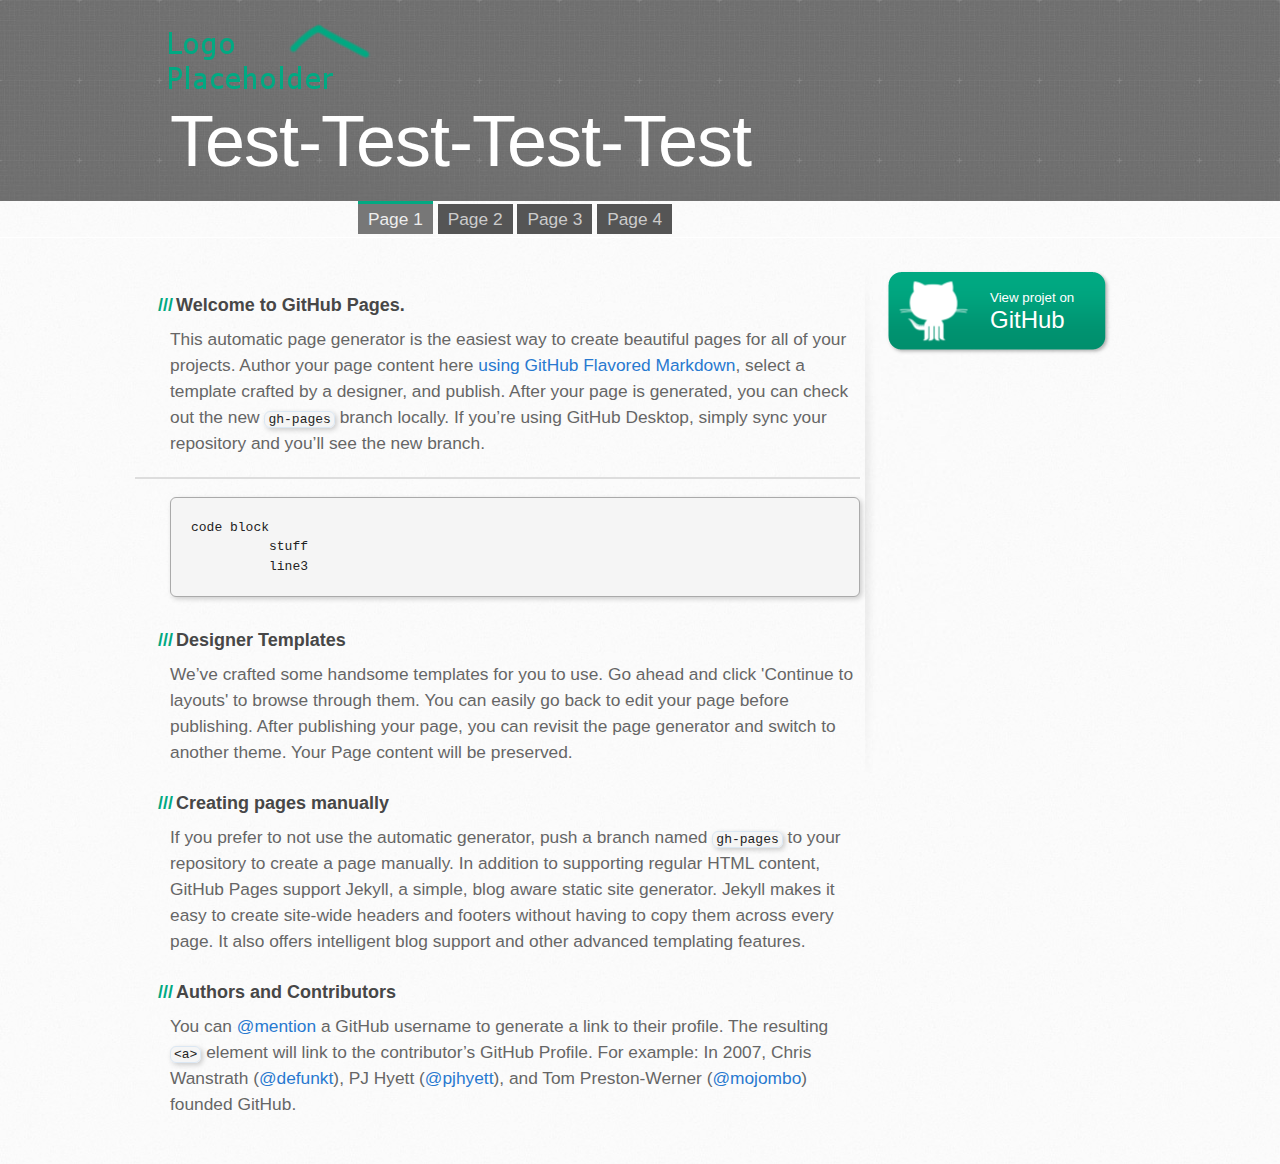
==== commit f3951eee: "updated css & buttons" ====
--- a/index.html
+++ b/index.html
@@ -20,8 +20,6 @@
       <div class="inner">
         <div id="logo"></div>
         <h1>Test-Test-Test-Test</h1>
-        <h2></h2>
-        <a href="https://github.com/jsmartt/test" class="button"><small>View project on</small> GitHub</a>
       </div>
     </header>
 
@@ -34,6 +32,13 @@
 
     <div id="content-wrapper">
       <div class="inner clearfix">
+        <aside id="sidebar">
+          <a href="https://github.com/jsmartt/test" class="button">
+            <small>View projet on</small>
+            GitHub
+          </a>
+        </aside>
+        
         <section id="main-content">
           <h3><a id="welcome-to-github-pages" class="anchor" href="#welcome-to-github-pages" aria-hidden="true"><span class="octicon octicon-link"></span></a>Welcome to GitHub Pages.</h3>
 
@@ -58,17 +63,6 @@
           <p>You can <a href="https://github.com/blog/821" class="user-mention">@mention</a> a GitHub username to generate a link to their profile. The resulting <code>&lt;a&gt;</code> element will link to the contributor’s GitHub Profile. For example: In 2007, Chris Wanstrath (<a href="https://github.com/defunkt" class="user-mention">@defunkt</a>), PJ Hyett (<a href="https://github.com/pjhyett" class="user-mention">@pjhyett</a>), and Tom Preston-Werner (<a href="https://github.com/mojombo" class="user-mention">@mojombo</a>) founded GitHub.</p>
 
         </section>
-
-        <aside id="sidebar">
-          <a href="https://github.com/jsmartt/test/zipball/master" class="button">
-            <small>Download</small>
-            .zip file
-          </a>
-          <a href="https://github.com/jsmartt/test/tarball/master" class="button">
-            <small>Download</small>
-            .tar.gz file
-          </a>
-        </aside>
       </div>
     </div>
 
--- a/stylesheets/stylesheet.css
+++ b/stylesheets/stylesheet.css
@@ -473,7 +473,6 @@
 header h1 {
   margin-top: 0;
   margin-bottom: 0.2em;
-  margin-right: 220px;
   font-size: 72px;
   font-weight: normal;
   line-height: 1;
@@ -482,10 +481,9 @@
 }
 
 header h2 {
-  width: 540px;
   margin-top: 0;
   margin-bottom: 0;
-  font-size: 26px;
+  font-size: 35px;
   font-weight: normal;
   line-height: 1.3;
   color: #01a982;
@@ -542,7 +540,7 @@
 
 aside#sidebar {
   float: right;
-  width: 200px;
+  width: 225px;
   min-height: 504px;
   padding-left: 20px;
   font-size: 12px;
@@ -550,20 +548,11 @@
   background: transparent url(../images/sidebar-bg.jpg) 0 0 no-repeat;
 }
 
-aside#sidebar p.repo-owner,
-aside#sidebar p.repo-owner a {
-  font-weight: bold;
-}
-
-#downloads {
-  margin-bottom: 40px;
-}
-
 a.button {
   width: 134px;
-  height: 58px;
+  height: 65px;
   padding-top: 22px;
-  padding-left: 80px;
+  padding-left: 105px;
   font-family: Arial, Helvetica, serif;
   font-size: 23px;
   line-height: 1.2;
@@ -571,21 +560,15 @@
 }
 a.button small {
   display: block;
-  font-size: 11px;
-}
-header a.button {
-  position: absolute;
-  top: 85px;
-  right: 0;
-  background: transparent url(../images/github-button.png) 0 0 no-repeat;
-}
+  font-size: 10pt;
+}
+
 aside a.button {
   display: block;
-  width: 138px;
-  padding-left: 64px;
+  width: 135px;
   margin-bottom: 20px;
-  font-size: 21px;
-  background: transparent url(../images/download-button.png) 0 0 no-repeat;
+  font-size: 18pt;
+  background: transparent url(../images/github.png) 0 0 no-repeat;
 }
 
 code, pre {
@@ -656,11 +639,22 @@
 
 /* GENERAL ELEMENT TYPE STYLES */
 
+#main-content h1:before,
+#main-content h2:before,
+#main-content h3:before,
+#main-content h4:before,
+#main-content h5:before,
+#main-content h6:before {
+  padding-right: 3px;
+  margin-left: -15px;
+  color: #01a982;
+}
+
 #main-content h1 {
   margin-top: 0;
   margin-bottom: 0;
   font-family: Arial, Helvetica, serif;
-  font-size: 2.8em;
+  font-size: 2.5em;
   font-weight: normal;
   color: #474747;
   text-indent: 6px;
@@ -668,25 +662,19 @@
 }
 
 #main-content h1:before {
-  padding-right: 0.3em;
-  margin-left: -0.9em;
-  color: #01a982;
   content: "/";
 }
 
 #main-content h2 {
   margin-bottom: 8px;
   font-family: Arial, Helvetica, serif;
-  font-size: 22px;
+  font-size: 1.5em;
   font-weight: bold;
   color: #474747;
   text-indent: 4px;
 }
 #main-content h2:before {
-  padding-right: 0.3em;
-  margin-left: -1.5em;
   content: "//";
-  color: #01a982;
 }
 
 #main-content h3 {
@@ -700,10 +688,7 @@
 }
 
 #main-content h3:before {
-  padding-right: 0.3em;
-  margin-left: -2em;
   content: "///";
-  color: #01a982;
 }
 
 #main-content h4 {
@@ -716,10 +701,7 @@
 }
 
 h4:before {
-  padding-right: 0.3em;
-  margin-left: -2.8em;
   content: "////";
-  color: #01a982;
 }
 
 #main-content h5 {
@@ -730,10 +712,7 @@
   text-indent: 3px;
 }
 h5:before {
-  padding-right: 0.3em;
-  margin-left: -3.2em;
   content: "/////";
-  color: #01a982;
 }
 
 #main-content h6 {
@@ -744,10 +723,7 @@
   text-indent: 3px;
 }
 h6:before {
-  padding-right: 0.3em;
-  margin-left: -3.7em;
   content: "//////";
-  color: #01a982;
 }
 
 p {
@@ -836,10 +812,59 @@
     font-size: 60px;
   }
   header h2 {
-    font-size: 30px;
+    font-size: 40px;
   }
   #main-content {
     width: 490px;
+  }
+}
+
+/* All Mobile Sizes (devices and browser) */
+@media only screen and (max-width: 767px) {
+  .inner {
+    width: 93%;
+  }
+  #nav {
+    padding-right: 0;
+  }
+  hr {
+    margin-left: 0;
+  }
+  header {
+    padding: 10px 0;
+  }
+  header #logo {
+    background-size: 200px;
+    height: 60px;
+    width: 200px;
+    padding-top: 10px;
+  }
+  header .inner {
+    position: relative;
+  }
+  header h1 {
+    width: 100%;
+    font-size: 48px;
+  }
+  #main-content,
+  aside#sidebar {
+    float: none;
+    width: 100% ! important;
+  }
+  aside#sidebar {
+    min-height: 0;
+    background-image: none;
+    border-bottom: solid 1px #ddd;
+  }
+  aside#sidebar a.button {
+    margin-top: -20px;
+    margin-left: auto;
+    margin-right: auto;
+    background-size: 80%;
+    padding-top: 12px;
+    padding-left: 65px;
+    font-size: 16pt;
+    height: 50px;
   }
   #main-content h1:before,
   #main-content h2:before,
@@ -847,90 +872,9 @@
   #main-content h4:before,
   #main-content h5:before,
   #main-content h6:before {
-    padding-right: 0;
-    margin-left: 0;
-    content: none;
-  }
-}
-
-/* All Mobile Sizes (devices and browser) */
-@media only screen and (max-width: 767px) {
-  .inner {
-    width: 93%;
-  }
-  #nav {
-    padding-right: 0;
-  }
-  hr {
-    margin-left: 0;
-  }
-  header {
-    padding: 10px 0;
-  }
-  header #logo {
-    background-size: 200px;
-    height: 60px;
-    width: 200px;
-    padding-top: 10px;
-  }
-  header .inner {
-    position: relative;
-    text-align: right;
-  }
-  header h1, header h2 {
-    width: 100%;
-  }
-  header h1 {
-    font-size: 48px;
-  }
-  header h2 {
-    font-size: 24px;
-  }
-  header a.button {
-    position: relative;
-    top: 0;
-    display: inline-block;
-    width: auto;
-    height: auto;
-    padding: 5px 10px;
-    font-size: 13px;
-    line-height: 1;
-    color: #333;
-    text-align: center;
-    background-color: #CCCCCC;
-    background-image: none;
-    border-radius: 5px;
-    -moz-border-radius: 5px;
-    -webkit-border-radius: 5px;
-  }
-  header a.button small {
-    display: inline;
-    font-size: 13px;
-  }
-  #main-content,
-  aside#sidebar {
-    float: none;
-    width: 100% ! important;
-  }
-  aside#sidebar {
-    min-height: 0;
-    padding: 20px 0;
-    margin-top: 20px;
-    background-image: none;
-    border-top: solid 1px #ddd;
-  }
-  aside#sidebar a.button {
-    display: none;
-  }
-  #main-content h1:before,
-  #main-content h2:before,
-  #main-content h3:before,
-  #main-content h4:before,
-  #main-content h5:before,
-  #main-content h6:before {
-    padding-right: 0;
-    margin-left: 0;
-    content: none;
+    margin-left: -14px;
+    padding-right: 3px;
+    color: #01a982;
   }
 }
 
